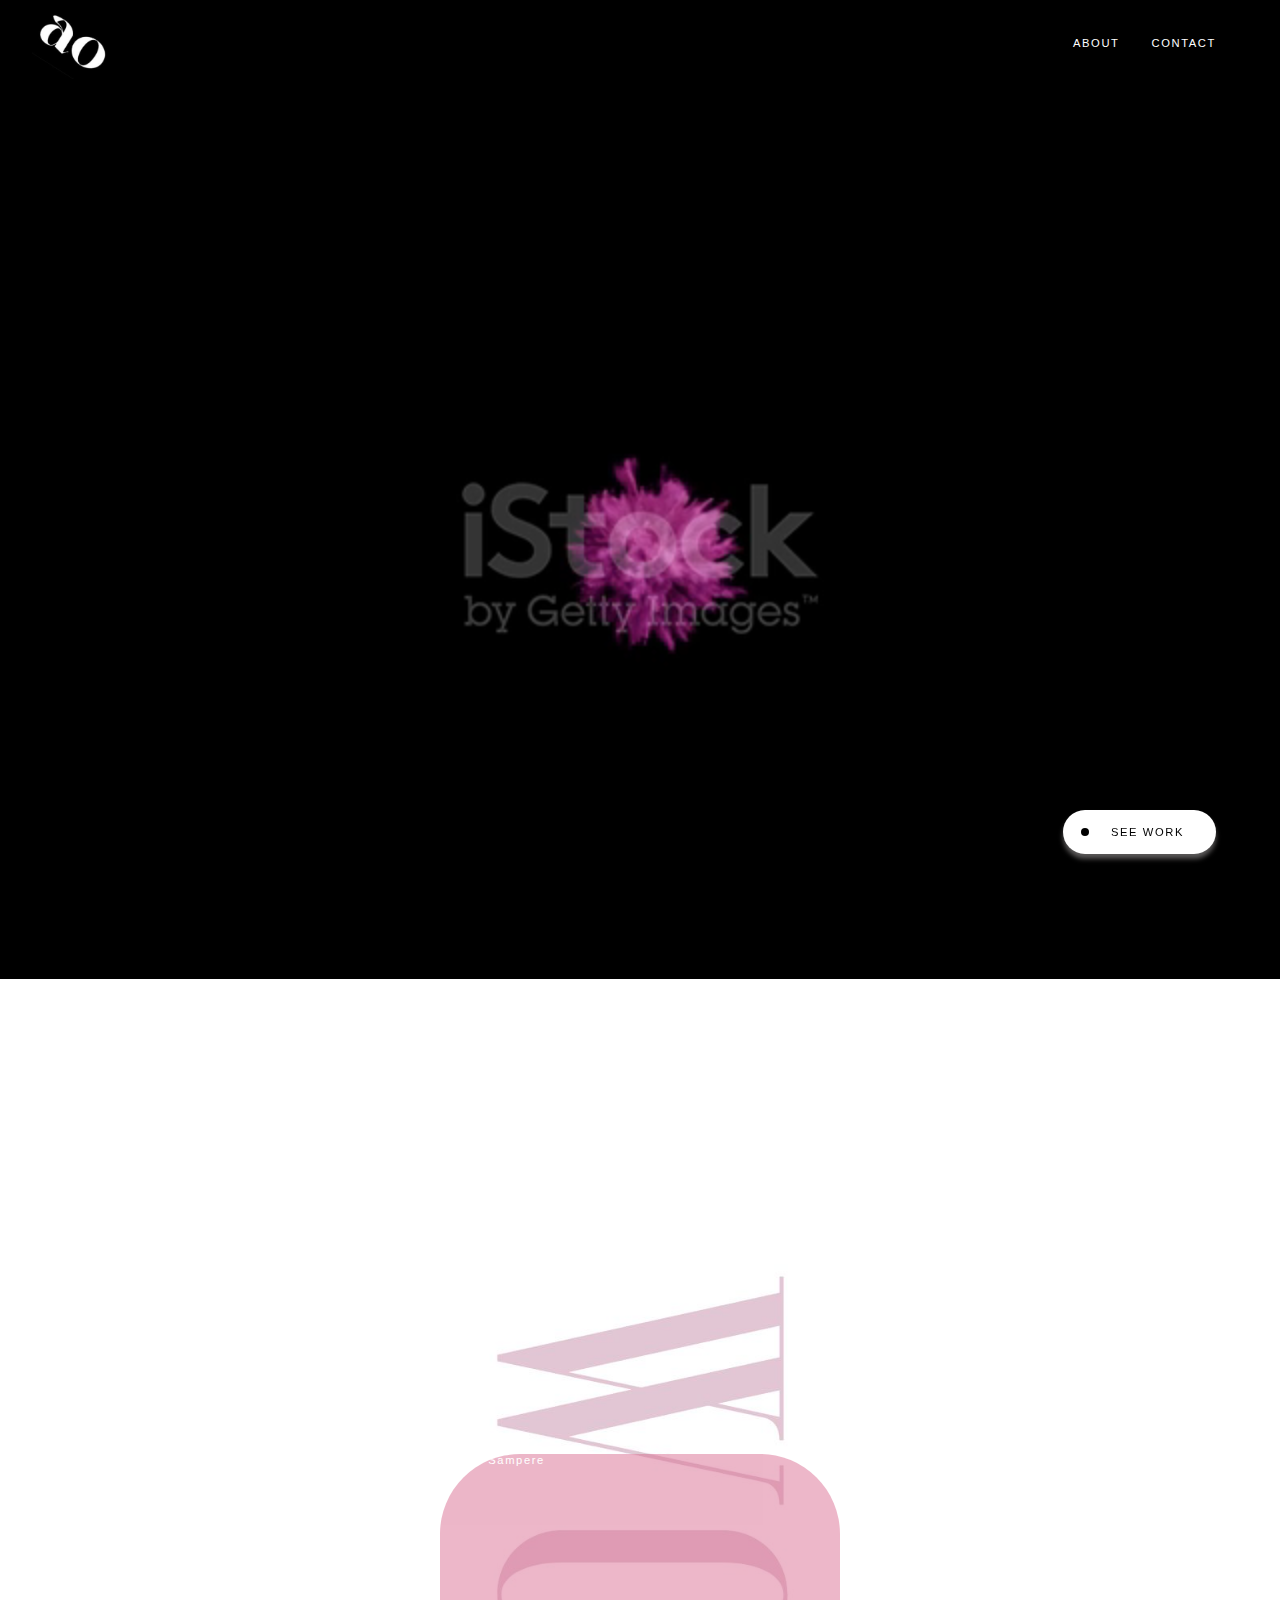
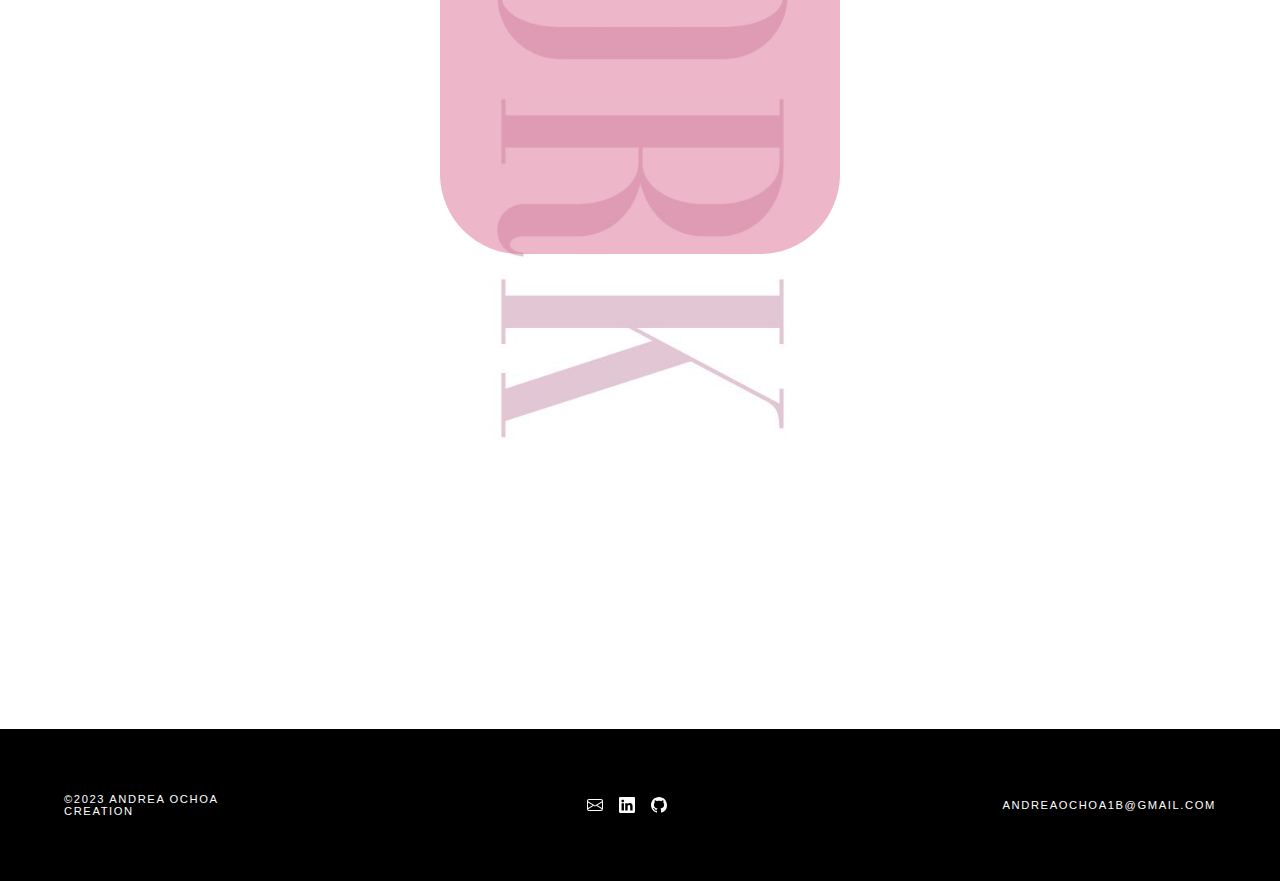
==== index.html @ 0daac9e3 "Initial commit" ====
<!DOCTYPE html>
<html lang="en">
<head>
    <meta charset="UTF-8">
    <meta name="viewport" content="width=device-width, initial-scale=1.0">
    <link href="https://fonts.cdnfonts.com/css/harmond-font-family" rel="stylesheet">
    <link href="https://fonts.cdnfonts.com/css/futura-std-4" rel="stylesheet">
    <link rel="stylesheet" href="css/index.css">
    <title>Andrea</title>
</head>
<body>
        <!-- Encabezado y menú de navegación -->
        <header class="header">
            <span class="header__span">
                <a class="header__a" href="index.html" title="Go to home">
                    <img class="header__img" src="assets/logo_ao.jpg" alt="Logo">
                </a>
            </span>
            <nav class="header__nav">
                <ul class="header__ul">
                    <li class="header__li">
                        <a class="header__a" href="about.html" title="Go to about">About</a>
                    </li>
                    <li class="header__li">
                        <a class="header__a" href="contact.html" title="Go to contact">Contact</a>
                    </li>
                </ul>
            </nav>
        </header>
        <!-- Contenido principal de la web -->
        <main class="main">
            <!-- Sección portada -->
            <div class="hero">            
                <section class="hero__section">
                    <video muted autoplay loop playsinline preload="none" src="assets/istockphoto-1453036693-640_adpp_is.mp4" class="hero__video"></video>
                    <h1 class="section__h1">
                        <span class="h1__span">A</span><span class="h1__span">n</span><span class="h1__span">d</span><span class="h1__span">r</span><span class="h1__span">e</span><span class="h1__span">a</span>
                    </h1>
                    <h2 class="section__h2">
                        <span class="h2__span">F</span><span class="h2__span">r</span><span class="h2__span">o</span><span class="h2__span">n</span><span class="h2__span">t</span><span class="h2__span">-</span><span class="h2__span">e</span><span class="h2__span">n</span><span class="h2__span">d</span>
                    </h2>
                    <h2 class="section__h2 develop">
                        <span class="h2__span">D</span><span class="h2__span">e</span><span class="h2__span">v</span><span class="h2__span">e</span><span class="h2__span">l</span><span class="h2__span">o</span><span class="h2__span">p</span><span class="h2__span">e</span><span class="h2__span">r</span>
                    </h2>
                </section>
                <!-- Botón portada para acceder a trabajos sin hacer scroll -->
                <a class="button__hero" href="#scroll" title="See work">
                    <span class="button__span">See Work</span>
                    <svg class="button__svg" xmlns="http://www.w3.org/2000/svg" width="16" height="16" fill="currentColor" viewBox="0 0 16 16">
                        <path fill-rule="evenodd" d="M1.646 6.646a.5.5 0 0 1 .708 0L8 12.293l5.646-5.647a.5.5 0 0 1 .708.708l-6 6a.5.5 0 0 1-.708 0l-6-6a.5.5 0 0 1 0-.708z"/>
                        <path fill-rule="evenodd" d="M1.646 2.646a.5.5 0 0 1 .708 0L8 8.293l5.646-5.647a.5.5 0 0 1 .708.708l-6 6a.5.5 0 0 1-.708 0l-6-6a.5.5 0 0 1 0-.708z"/>
                    </svg>
                </a>
            </div>
            <!-- Sección trabajos -->
            <div id="scroll" class="work">
                <!-- background image work -->
                <a href="" class="work__a" title="Go to Lola Sampere">
                    <img src="#" alt="Lola Sampere" class="work__img">
                </a>
            </div>
        </main>
        <!-- Pie de página -->
        <footer class="footer">
            <div class="footer__firma">
                <h3>©2023 Andrea Ochoa</h3>
                <span>creation</span>
            </div>
            <div class="footer__rrss">
                <ul class="footer__ul">
                    <li class="footer__li">
                        <a href="" class="footer__a">
                            <svg class="footer__svg" xmlns="http://www.w3.org/2000/svg" width="16" height="16" fill="currentColor"  viewBox="0 0 16 16">
                                <path d="M0 4a2 2 0 0 1 2-2h12a2 2 0 0 1 2 2v8a2 2 0 0 1-2 2H2a2 2 0 0 1-2-2zm2-1a1 1 0 0 0-1 1v.217l7 4.2 7-4.2V4a1 1 0 0 0-1-1zm13 2.383-4.708 2.825L15 11.105zm-.034 6.876-5.64-3.471L8 9.583l-1.326-.795-5.64 3.47A1 1 0 0 0 2 13h12a1 1 0 0 0 .966-.741M1 11.105l4.708-2.897L1 5.383z"/>
                            </svg>
                        </a>
                    </li>
                    <li class="footer__li">
                        <a href="" class="footer__a">
                            <svg class="footer__svg" xmlns="http://www.w3.org/2000/svg" width="16" height="16" fill="currentColor" viewBox="0 0 16 16">
                                <path d="M0 1.146C0 .513.526 0 1.175 0h13.65C15.474 0 16 .513 16 1.146v13.708c0 .633-.526 1.146-1.175 1.146H1.175C.526 16 0 15.487 0 14.854V1.146zm4.943 12.248V6.169H2.542v7.225h2.401m-1.2-8.212c.837 0 1.358-.554 1.358-1.248-.015-.709-.52-1.248-1.342-1.248-.822 0-1.359.54-1.359 1.248 0 .694.521 1.248 1.327 1.248h.016zm4.908 8.212V9.359c0-.216.016-.432.08-.586.173-.431.568-.878 1.232-.878.869 0 1.216.662 1.216 1.634v3.865h2.401V9.25c0-2.22-1.184-3.252-2.764-3.252-1.274 0-1.845.7-2.165 1.193v.025h-.016a5.54 5.54 0 0 1 .016-.025V6.169h-2.4c.03.678 0 7.225 0 7.225h2.4"/>
                            </svg>
                        </a>
                    </li>
                    <li class="footer__li">
                        <a href="" class="footer__a">
                            <svg class="footer__svg" xmlns="http://www.w3.org/2000/svg" width="16" height="16" fill="currentColor" viewBox="0 0 16 16">
                                <path d="M8 0C3.58 0 0 3.58 0 8c0 3.54 2.29 6.53 5.47 7.59.4.07.55-.17.55-.38 0-.19-.01-.82-.01-1.49-2.01.37-2.53-.49-2.69-.94-.09-.23-.48-.94-.82-1.13-.28-.15-.68-.52-.01-.53.63-.01 1.08.58 1.23.82.72 1.21 1.87.87 2.33.66.07-.52.28-.87.51-1.07-1.78-.2-3.64-.89-3.64-3.95 0-.87.31-1.59.82-2.15-.08-.2-.36-1.02.08-2.12 0 0 .67-.21 2.2.82.64-.18 1.32-.27 2-.27.68 0 1.36.09 2 .27 1.53-1.04 2.2-.82 2.2-.82.44 1.1.16 1.92.08 2.12.51.56.82 1.27.82 2.15 0 3.07-1.87 3.75-3.65 3.95.29.25.54.73.54 1.48 0 1.07-.01 1.93-.01 2.2 0 .21.15.46.55.38A8.012 8.012 0 0 0 16 8c0-4.42-3.58-8-8-8"/>
                            </svg>
                        </a>
                </ul>
            </div>
            <div class="footer__contacto">
                <span>andreaochoa1b@gmail.com</span>
            </div>
    
        </footer>
</body>
</html>
---- css/index.css ----
/* DESCRIPCIÓN: Este archivo contiene el CSS de todas las páginas organizado por segmentos.
Cada segmento está estrucutrado de la siguiente manera /*---- SEGMENTO ----*/

/* Segmentos que incluye:
* Reset
* Header
* Work
* Contact
* Footer
*/


/* Normalizar / Reset */

*{
    margin:0;
    padding: 0;
    border:0;
    box-sizing: border-box;
}

/* Quitamos los puntos de los <li> */
li{
    list-style: none;
}

/* Configuramos anclas suaves */
html{
    scroll-behavior: smooth;
}

/* Desactivamos estilos por defecto de las principales etiquetas de texto */
h1 , h2 , h3 , h4 , h5 , h6 , p , strong , a , span, i , b , u , em{
    font-weight: inherit;
    font-size: inherit;
    font-style: normal;
    text-decoration: none;
}

/* Evitamos problemas con las imagenes */
img , svg , picture , video , iframe , figure{
    display: block;
    width: 100%;
    max-width: 100%;
}

/* Nivelamos problemas de tipografías, svg y colocación de formularios */
form , input , button , textarea , select, option , label{
    font-size: inherit;
    font-family: inherit;
    background-color: transparent;
}

/* Reseteamos los enlaces para funcionar como cajas... */
a{
    display: block;
    color:inherit;
    text-decoration: none;
    font-size: inherit;
}

/* Configuramos toda la tipoagrafía de la web */
body{
    font-family: 'Futura Std', sans-serif;
    font-size: .7rem;
    letter-spacing: .1rem;
    color: white;
    background-color: black;
}
body::-webkit-scrollbar{
    width: .75rem;
}
body::-webkit-scrollbar-track{
    background-color: rgb(231, 133, 196);
}
body::-webkit-scrollbar-thumb{
    background-color: rgb(205, 48, 150);
    border-radius: 6px;
}
.header{
    width: 100%;
    background-color: black;
    display: flex;
    flex-flow: row nowrap;
    justify-content: space-between;
    align-items: center;

    padding: 0rem 4rem 0 0;
    padding-left: 2rem;
    padding-top: .5rem;
}

.header__img{
    width: 5rem;
}
.header__ul{
    display: flex;
    flex-flow: row nowrap;
    justify-content: center;
    align-items: center;
    gap: 2rem;
    text-transform: uppercase;
}
.hero{
    width: 100%;
    height: 100vh;
}
.hero__video{
    height: 100vh;
    position: absolute;
    top:12%;
    left: 0;
}
.hero__section{
    font-family: 'Harmond', sans-serif;
    
}
.section__h1{
    font-size: 7rem;
    display: flex;
    flex-flow: row nowrap;
    justify-content: center;
    align-items: center;

    padding-top: 11rem;
    overflow: hidden;    
}
.h1__span{
    display: inline-block;
    transform-origin: bottom right;
    animation: letter 1.5s ease 1 both;
}

.h1__span:nth-child(1){animation-delay: .1s;}
.h1__span:nth-child(2){animation-delay: .5s;}
.h1__span:nth-child(3){animation-delay: .9s;}
.h1__span:nth-child(4){animation-delay: 1.3s;}
.h1__span:nth-child(5){animation-delay: 1.7s;}
.h1__span:nth-child(6){animation-delay: 2.1s;}

.section__h2{
    display: flex;
    flex-flow: row nowrap;
    justify-content: center;
    align-items: center;
    margin-right: 2rem;

    font-size: 2.5rem;
    overflow: hidden;
}
.develop{
    margin-left: 20rem;
}
.h2__span{
    transform-origin: bottom right;
    animation: letter 1.5s ease 1 both;
}
.h2__span:nth-child(1){animation-delay: .1s;}
.h2__span:nth-child(2){animation-delay: .5s;}
.h2__span:nth-child(3){animation-delay: .9s;}
.h2__span:nth-child(4){animation-delay: 1.3s;}
.h2__span:nth-child(5){animation-delay: 1.7s;}
.h2__span:nth-child(6){animation-delay: 2.1s;}
.h2__span:nth-child(7){animation-delay: 2.6s;}
.h2__span:nth-child(8){animation-delay: 3.1s;}

@keyframes letter {
    from{ transform: translateY(100%) rotateY(5deg);}
    to{ transform: translateY(0%) rotateY(0%);}
    
}
.button__hero{
    background-color: white;
    padding: 1rem 2rem 1rem 3rem;
    border-radius: 2rem ;
    color: black;

    display: flex;
    flex-flow: row nowrap;
    justify-content: center;
    align-items: center;
    gap: 1rem;

    box-shadow: 0 .3rem .3rem rgba(232, 226, 226, 0.392);

    position: absolute;
    top: 90%;
    right: 5%;
    overflow: hidden;
}
.button__hero::before{
    content: '';
    display: block;

    width: .5rem;
    height: .5rem;
    background-color: black;

    border-radius: 50%;

    position: absolute;
    top: calc( 50% - .25rem);
    left: 12%;

    transition: all 1.5s ease;
}
.button__span{
    text-transform: uppercase;
    position: relative;
    z-index: 1;
    transition: all 1s ease;
}
.button__svg{
    width: 1rem;
    height: 1rem;
    color: white;

    position: absolute;
    top: calc( 50% - .5rem);
    right: 10%;

    opacity: 0;
    transition: all .5s ease;
}

.button__hero:hover .button__span{
    color: white;
    transform: translateX(-20%);
}
.button__hero:hover::before{
    background-color: rgb(216, 112, 178);
    transform: scale(50);
}
.button__hero:hover .button__svg{
    opacity: 1;
    transform: translateX(10%);
}
.work{
    width: 100%;
    min-height: 150vh;
    background-color: pink;
    background-image: url(../assets/background_white.jpg);
    background-repeat: no-repeat;
    background-position: center;
    background-size: cover;
    object-fit: cover;

    display: flex;
    flex-flow: row nowrap;
    justify-content: center;
    align-items: center;

}
.work__img{
    width: 400px;
    min-height: 400px;
    background-color: palevioletred;
    border-radius: 20%;

    opacity: 0.5;
    transition: all 2s ease;
}
.work__img:hover{
    opacity: 1;
}

.footer{
    width: 100%;
    background-color: black;
    padding: 4rem;
    color: white;
    text-transform: uppercase;

    display: flex;
    flex-flow: row nowrap;
    justify-content: space-between;
    align-items: center;
}

.footer__ul{
    display: flex;
    flex-flow: row nowrap;
    justify-content: center;
    align-items: center;
    padding-left: 2rem;
    gap: 1rem;
}
.footer__svg{
    width: 1rem;
    height: 1rem;

}
@media (max-width:960px){
    .section__h1{
        font-size: 6rem;
    }
    .body{
        font-size: .3rem;
    }
}
@media (max-width:768px){

    .section__h1{
        font-size: 4.5rem;
    }
    .section__h2{
        font-size: 2rem;
    }
    .develop{
        margin-left: 10rem;
    }
    .button__hero{
        padding: .5rem 1rem .5rem 1.5rem;
    }

}
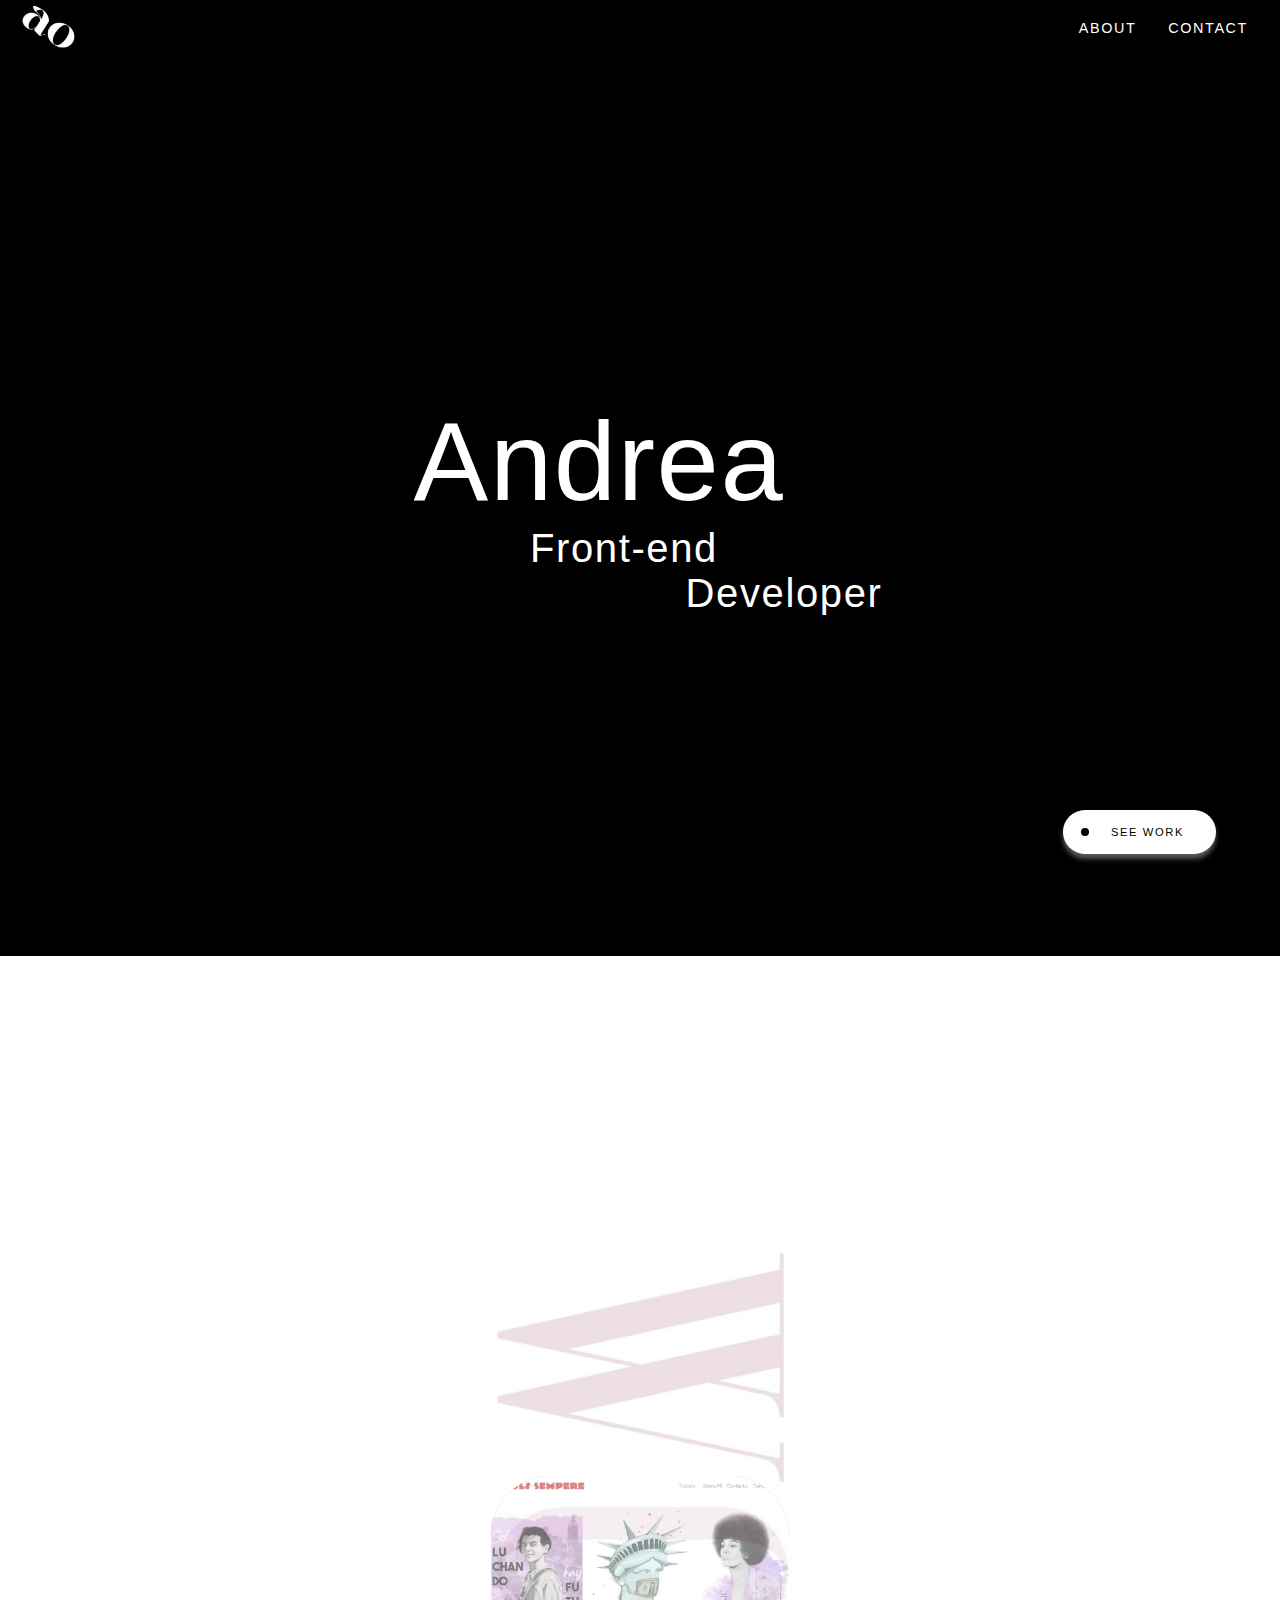
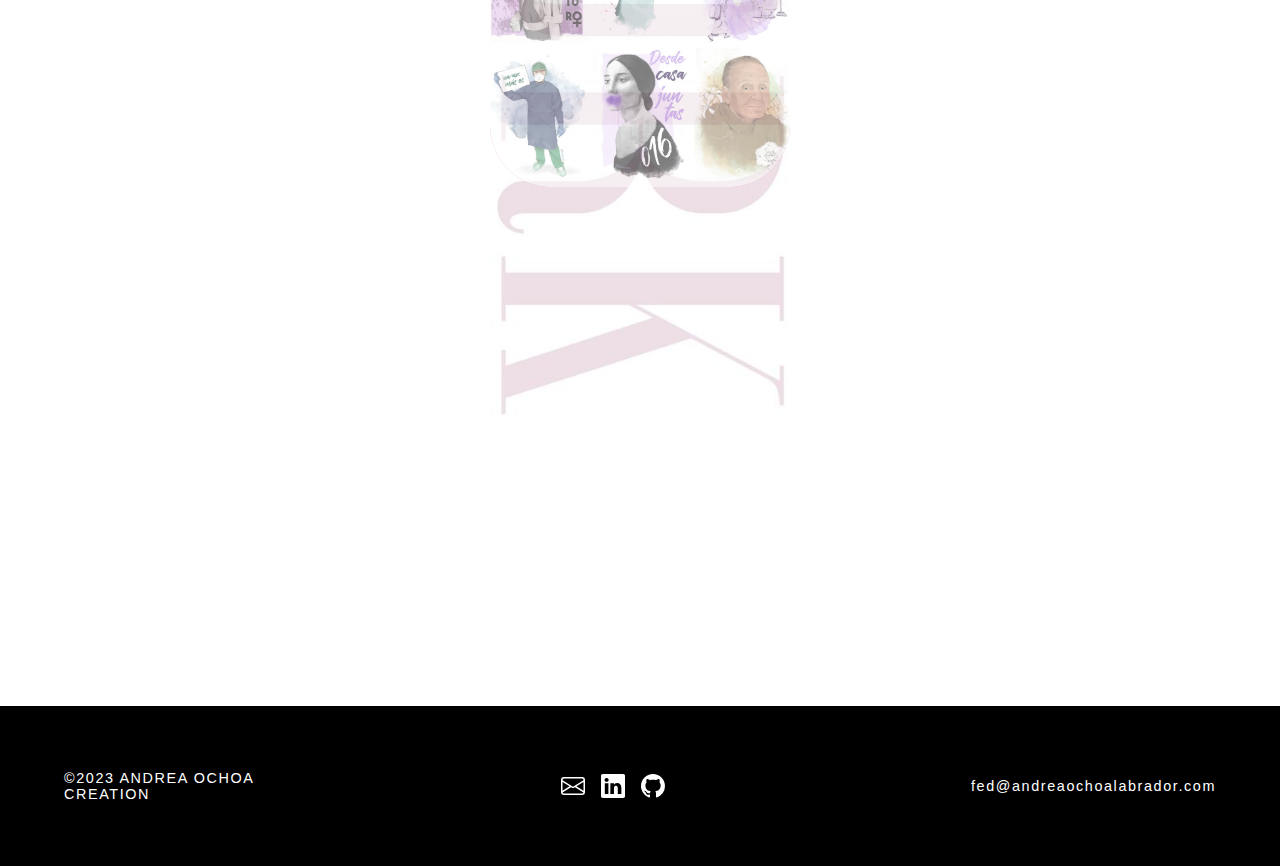
==== commit 6b648d4c: "Portfolio" ====
--- a/index.html
+++ b/index.html
@@ -6,94 +6,103 @@
     <link href="https://fonts.cdnfonts.com/css/harmond-font-family" rel="stylesheet">
     <link href="https://fonts.cdnfonts.com/css/futura-std-4" rel="stylesheet">
     <link rel="stylesheet" href="css/index.css">
+    <link rel="icon" type="image/x-icon" href="assets/favicon.png">
     <title>Andrea</title>
 </head>
 <body>
-        <!-- Encabezado y menú de navegación -->
-        <header class="header">
-            <span class="header__span">
-                <a class="header__a" href="index.html" title="Go to home">
-                    <img class="header__img" src="assets/logo_ao.jpg" alt="Logo">
-                </a>
-            </span>
-            <nav class="header__nav">
-                <ul class="header__ul">
-                    <li class="header__li">
-                        <a class="header__a" href="about.html" title="Go to about">About</a>
-                    </li>
-                    <li class="header__li">
-                        <a class="header__a" href="contact.html" title="Go to contact">Contact</a>
-                    </li>
-                </ul>
-            </nav>
-        </header>
-        <!-- Contenido principal de la web -->
-        <main class="main">
-            <!-- Sección portada -->
-            <div class="hero">            
-                <section class="hero__section">
-                    <video muted autoplay loop playsinline preload="none" src="assets/istockphoto-1453036693-640_adpp_is.mp4" class="hero__video"></video>
-                    <h1 class="section__h1">
-                        <span class="h1__span">A</span><span class="h1__span">n</span><span class="h1__span">d</span><span class="h1__span">r</span><span class="h1__span">e</span><span class="h1__span">a</span>
-                    </h1>
-                    <h2 class="section__h2">
-                        <span class="h2__span">F</span><span class="h2__span">r</span><span class="h2__span">o</span><span class="h2__span">n</span><span class="h2__span">t</span><span class="h2__span">-</span><span class="h2__span">e</span><span class="h2__span">n</span><span class="h2__span">d</span>
-                    </h2>
-                    <h2 class="section__h2 develop">
-                        <span class="h2__span">D</span><span class="h2__span">e</span><span class="h2__span">v</span><span class="h2__span">e</span><span class="h2__span">l</span><span class="h2__span">o</span><span class="h2__span">p</span><span class="h2__span">e</span><span class="h2__span">r</span>
-                    </h2>
-                </section>
-                <!-- Botón portada para acceder a trabajos sin hacer scroll -->
-                <a class="button__hero" href="#scroll" title="See work">
-                    <span class="button__span">See Work</span>
-                    <svg class="button__svg" xmlns="http://www.w3.org/2000/svg" width="16" height="16" fill="currentColor" viewBox="0 0 16 16">
-                        <path fill-rule="evenodd" d="M1.646 6.646a.5.5 0 0 1 .708 0L8 12.293l5.646-5.647a.5.5 0 0 1 .708.708l-6 6a.5.5 0 0 1-.708 0l-6-6a.5.5 0 0 1 0-.708z"/>
-                        <path fill-rule="evenodd" d="M1.646 2.646a.5.5 0 0 1 .708 0L8 8.293l5.646-5.647a.5.5 0 0 1 .708.708l-6 6a.5.5 0 0 1-.708 0l-6-6a.5.5 0 0 1 0-.708z"/>
-                    </svg>
-                </a>
-            </div>
-            <!-- Sección trabajos -->
-            <div id="scroll" class="work">
-                <!-- background image work -->
-                <a href="" class="work__a" title="Go to Lola Sampere">
-                    <img src="#" alt="Lola Sampere" class="work__img">
-                </a>
-            </div>
-        </main>
-        <!-- Pie de página -->
-        <footer class="footer">
-            <div class="footer__firma">
-                <h3>©2023 Andrea Ochoa</h3>
-                <span>creation</span>
-            </div>
-            <div class="footer__rrss">
-                <ul class="footer__ul">
-                    <li class="footer__li">
-                        <a href="" class="footer__a">
-                            <svg class="footer__svg" xmlns="http://www.w3.org/2000/svg" width="16" height="16" fill="currentColor"  viewBox="0 0 16 16">
-                                <path d="M0 4a2 2 0 0 1 2-2h12a2 2 0 0 1 2 2v8a2 2 0 0 1-2 2H2a2 2 0 0 1-2-2zm2-1a1 1 0 0 0-1 1v.217l7 4.2 7-4.2V4a1 1 0 0 0-1-1zm13 2.383-4.708 2.825L15 11.105zm-.034 6.876-5.64-3.471L8 9.583l-1.326-.795-5.64 3.47A1 1 0 0 0 2 13h12a1 1 0 0 0 .966-.741M1 11.105l4.708-2.897L1 5.383z"/>
-                            </svg>
-                        </a>
-                    </li>
-                    <li class="footer__li">
-                        <a href="" class="footer__a">
-                            <svg class="footer__svg" xmlns="http://www.w3.org/2000/svg" width="16" height="16" fill="currentColor" viewBox="0 0 16 16">
-                                <path d="M0 1.146C0 .513.526 0 1.175 0h13.65C15.474 0 16 .513 16 1.146v13.708c0 .633-.526 1.146-1.175 1.146H1.175C.526 16 0 15.487 0 14.854V1.146zm4.943 12.248V6.169H2.542v7.225h2.401m-1.2-8.212c.837 0 1.358-.554 1.358-1.248-.015-.709-.52-1.248-1.342-1.248-.822 0-1.359.54-1.359 1.248 0 .694.521 1.248 1.327 1.248h.016zm4.908 8.212V9.359c0-.216.016-.432.08-.586.173-.431.568-.878 1.232-.878.869 0 1.216.662 1.216 1.634v3.865h2.401V9.25c0-2.22-1.184-3.252-2.764-3.252-1.274 0-1.845.7-2.165 1.193v.025h-.016a5.54 5.54 0 0 1 .016-.025V6.169h-2.4c.03.678 0 7.225 0 7.225h2.4"/>
-                            </svg>
-                        </a>
-                    </li>
-                    <li class="footer__li">
-                        <a href="" class="footer__a">
-                            <svg class="footer__svg" xmlns="http://www.w3.org/2000/svg" width="16" height="16" fill="currentColor" viewBox="0 0 16 16">
-                                <path d="M8 0C3.58 0 0 3.58 0 8c0 3.54 2.29 6.53 5.47 7.59.4.07.55-.17.55-.38 0-.19-.01-.82-.01-1.49-2.01.37-2.53-.49-2.69-.94-.09-.23-.48-.94-.82-1.13-.28-.15-.68-.52-.01-.53.63-.01 1.08.58 1.23.82.72 1.21 1.87.87 2.33.66.07-.52.28-.87.51-1.07-1.78-.2-3.64-.89-3.64-3.95 0-.87.31-1.59.82-2.15-.08-.2-.36-1.02.08-2.12 0 0 .67-.21 2.2.82.64-.18 1.32-.27 2-.27.68 0 1.36.09 2 .27 1.53-1.04 2.2-.82 2.2-.82.44 1.1.16 1.92.08 2.12.51.56.82 1.27.82 2.15 0 3.07-1.87 3.75-3.65 3.95.29.25.54.73.54 1.48 0 1.07-.01 1.93-.01 2.2 0 .21.15.46.55.38A8.012 8.012 0 0 0 16 8c0-4.42-3.58-8-8-8"/>
-                            </svg>
-                        </a>
-                </ul>
-            </div>
-            <div class="footer__contacto">
-                <span>andreaochoa1b@gmail.com</span>
-            </div>
-    
-        </footer>
+        <!-- Este archivo HTML incluye la parte principial del sitio WEB
+    Estructura general:
+    * Encabezado y menú de navegación
+    * Contenido principal
+        - Sección trabajo
+    * Pie de página
+-->
+    <!-- Encabezado y menú de navegación -->
+    <header class="header">
+        <span class="header__span">
+            <a class="header__a" href="index.html" title="Go to home">
+                <img class="header__img" src="assets/logo_ao.jpg" alt="Logo">
+            </a>
+        </span>
+        <nav class="header__nav">
+            <ul class="header__ul">
+                <li class="header__li">
+                    <a class="header__a" href="about.html" title="Go to about">About</a>
+                </li>
+                <li class="header__li">
+                    <a class="header__a" href="contact.html" title="Go to contact">Contact</a>
+                </li>
+            </ul>
+        </nav>
+    </header>
+    <!-- Contenido principal de la web -->
+    <main class="main">
+        <!-- Sección portada -->
+        <div class="hero">            
+            <section class="hero__section">
+                <video muted autoplay loop playsinline preload="none" src="assets/video_portada.mp4" class="hero__video"></video>
+                <h1 class="section__h1">
+                    <span class="h1__span">A</span><span class="h1__span">n</span><span class="h1__span">d</span><span class="h1__span">r</span><span class="h1__span">e</span><span class="h1__span">a</span>
+                </h1>
+                <h2 class="section__h2">
+                    <span class="h2__span">F</span><span class="h2__span">r</span><span class="h2__span">o</span><span class="h2__span">n</span><span class="h2__span">t</span><span class="h2__span">-</span><span class="h2__span">e</span><span class="h2__span">n</span><span class="h2__span">d</span>
+                </h2>
+                <h2 class="section__h2 develop">
+                    <span class="h2__span">D</span><span class="h2__span">e</span><span class="h2__span">v</span><span class="h2__span">e</span><span class="h2__span">l</span><span class="h2__span">o</span><span class="h2__span">p</span><span class="h2__span">e</span><span class="h2__span">r</span>
+                </h2>
+            </section>
+            <!-- Botón (ancla) portada para desplazarse a sección trabajo sin hacer scroll -->
+            <a class="button__hero" href="#scroll" title="See work">
+                <span class="button__span">See Work</span>
+                <svg class="button__svg" xmlns="http://www.w3.org/2000/svg" width="16" height="16" fill="currentColor" viewBox="0 0 16 16">
+                    <path fill-rule="evenodd" d="M1.646 6.646a.5.5 0 0 1 .708 0L8 12.293l5.646-5.647a.5.5 0 0 1 .708.708l-6 6a.5.5 0 0 1-.708 0l-6-6a.5.5 0 0 1 0-.708z"/>
+                    <path fill-rule="evenodd" d="M1.646 2.646a.5.5 0 0 1 .708 0L8 8.293l5.646-5.647a.5.5 0 0 1 .708.708l-6 6a.5.5 0 0 1-.708 0l-6-6a.5.5 0 0 1 0-.708z"/>
+                </svg>
+            </a>
+        </div>
+        <!-- Sección trabajo 
+                Decripción: en esta sección tenemos los proyectos elaborados hasta el momento-->
+        <div  class="work">
+            <!-- background image work -->
+            <a id="scroll" href="lola_sampere/index.html" class="work__a" title="Go to Lols Sempere">
+                <img src="assets/lols_sempere.jpg" alt="Lola Sampere" class="work__img" loading="lazy">
+            </a>
+        </div>
+    </main>
+    <!-- Pie de página -->
+    <footer class="footer">
+        <div class="footer__firma">
+            <h3 class="footer__h3">©2023 Andrea Ochoa</h3>
+            <span class="footer__span">Creation</span>
+        </div>
+        <div class="footer__rrss">
+            <ul class="footer__ul">
+                <li class="footer__li">
+                    <a class="footer__a" href="mailto:fed@andreaochoalabrador.com" title="Go to email">
+                        <svg class="footer__svg" xmlns="http://www.w3.org/2000/svg" width="16" height="16" fill="currentColor"  viewBox="0 0 16 16">
+                            <path d="M0 4a2 2 0 0 1 2-2h12a2 2 0 0 1 2 2v8a2 2 0 0 1-2 2H2a2 2 0 0 1-2-2zm2-1a1 1 0 0 0-1 1v.217l7 4.2 7-4.2V4a1 1 0 0 0-1-1zm13 2.383-4.708 2.825L15 11.105zm-.034 6.876-5.64-3.471L8 9.583l-1.326-.795-5.64 3.47A1 1 0 0 0 2 13h12a1 1 0 0 0 .966-.741M1 11.105l4.708-2.897L1 5.383z"/>
+                        </svg>
+                    </a>
+                </li>
+                <li class="footer__li">
+                    <a class="footer__a" href="https://www.linkedin.com/in/andrea-o-61608024a/"  title="Linkedin" target="_blank" rel="noopener noreferrer">
+                        <svg class="footer__svg" xmlns="http://www.w3.org/2000/svg" width="16" height="16" fill="currentColor" viewBox="0 0 16 16">
+                            <path d="M0 1.146C0 .513.526 0 1.175 0h13.65C15.474 0 16 .513 16 1.146v13.708c0 .633-.526 1.146-1.175 1.146H1.175C.526 16 0 15.487 0 14.854V1.146zm4.943 12.248V6.169H2.542v7.225h2.401m-1.2-8.212c.837 0 1.358-.554 1.358-1.248-.015-.709-.52-1.248-1.342-1.248-.822 0-1.359.54-1.359 1.248 0 .694.521 1.248 1.327 1.248h.016zm4.908 8.212V9.359c0-.216.016-.432.08-.586.173-.431.568-.878 1.232-.878.869 0 1.216.662 1.216 1.634v3.865h2.401V9.25c0-2.22-1.184-3.252-2.764-3.252-1.274 0-1.845.7-2.165 1.193v.025h-.016a5.54 5.54 0 0 1 .016-.025V6.169h-2.4c.03.678 0 7.225 0 7.225h2.4"/>
+                        </svg>
+                    </a>
+                </li>
+                <li class="footer__li">
+                    <a class="footer__a" href="https://github.com/anocla"  title="Github" target="_blank" rel="noopener noreferrer">
+                        <svg class="footer__svg" xmlns="http://www.w3.org/2000/svg" width="16" height="16" fill="currentColor" viewBox="0 0 16 16">
+                            <path d="M8 0C3.58 0 0 3.58 0 8c0 3.54 2.29 6.53 5.47 7.59.4.07.55-.17.55-.38 0-.19-.01-.82-.01-1.49-2.01.37-2.53-.49-2.69-.94-.09-.23-.48-.94-.82-1.13-.28-.15-.68-.52-.01-.53.63-.01 1.08.58 1.23.82.72 1.21 1.87.87 2.33.66.07-.52.28-.87.51-1.07-1.78-.2-3.64-.89-3.64-3.95 0-.87.31-1.59.82-2.15-.08-.2-.36-1.02.08-2.12 0 0 .67-.21 2.2.82.64-.18 1.32-.27 2-.27.68 0 1.36.09 2 .27 1.53-1.04 2.2-.82 2.2-.82.44 1.1.16 1.92.08 2.12.51.56.82 1.27.82 2.15 0 3.07-1.87 3.75-3.65 3.95.29.25.54.73.54 1.48 0 1.07-.01 1.93-.01 2.2 0 .21.15.46.55.38A8.012 8.012 0 0 0 16 8c0-4.42-3.58-8-8-8"/>
+                        </svg>
+                    </a>
+            </ul>
+        </div>
+        <div class="footer__contacto">
+            <span>fed@andreaochoalabrador.com</span>
+        </div>
+
+    </footer>
 </body>
 </html>--- a/css/index.css
+++ b/css/index.css
@@ -1,16 +1,16 @@
-/* DESCRIPCIÓN: Este archivo contiene el CSS de todas las páginas organizado por segmentos.
+/* DESCRIPCIÓN: Este archivo contiene el CSS de toda la página principal organizado por segmentos.
 Cada segmento está estrucutrado de la siguiente manera /*---- SEGMENTO ----*/
 
 /* Segmentos que incluye:
 * Reset
 * Header
 * Work
-* Contact
 * Footer
+* Responsive / Breackpoints
+* @keyframes
 */
 
-
-/* Normalizar / Reset */
+/* NORMALIZAR / RESET */
 
 *{
     margin:0;
@@ -27,6 +27,7 @@
 /* Configuramos anclas suaves */
 html{
     scroll-behavior: smooth;
+    font-size: 100%;
 }
 
 /* Desactivamos estilos por defecto de las principales etiquetas de texto */
@@ -46,6 +47,7 @@
 
 /* Nivelamos problemas de tipografías, svg y colocación de formularios */
 form , input , button , textarea , select, option , label{
+    display: block;
     font-size: inherit;
     font-family: inherit;
     background-color: transparent;
@@ -62,11 +64,13 @@
 /* Configuramos toda la tipoagrafía de la web */
 body{
     font-family: 'Futura Std', sans-serif;
-    font-size: .7rem;
+    font-size: .9rem;
     letter-spacing: .1rem;
     color: white;
     background-color: black;
-}
+    overflow-x: hidden;
+}
+/* Configuramos estilo scrollbar */
 body::-webkit-scrollbar{
     width: .75rem;
 }
@@ -77,6 +81,8 @@
     background-color: rgb(205, 48, 150);
     border-radius: 6px;
 }
+
+/*---- HEADER ----*/
 .header{
     width: 100%;
     background-color: black;
@@ -85,52 +91,76 @@
     justify-content: space-between;
     align-items: center;
 
-    padding: 0rem 4rem 0 0;
-    padding-left: 2rem;
-    padding-top: .5rem;
-}
-
+    padding: 0rem 2rem 0 0;
+    padding-left: 1rem;
+    
+}
 .header__img{
-    width: 5rem;
-}
+    width: 4rem;
+    animation: line 2s ease 1
+}
+
 .header__ul{
     display: flex;
     flex-flow: row nowrap;
     justify-content: center;
     align-items: center;
     gap: 2rem;
+    color: white;
     text-transform: uppercase;
-}
+    
+    animation: line 2s ease 1;
+}
+.header__li::after{
+    content: '';
+    display: block;
+    width: 100%;
+    height: .05rem;
+    background-color: white;
+
+    transform: scaleX(0);
+    transform-origin: bottom right;
+    transition: transform .5s ease-out;
+}
+.header__li:hover::after{
+    transform: scaleX(1);
+    transform-origin: bottom left;
+}
+/* SECCIÓN PORTADA */
 .hero{
     width: 100%;
-    height: 100vh;
+    min-height: 100vh;
+
+    display: flex;
+    flex-flow: row nowrap;
+    justify-content: center;
+    align-items: center;
 }
 .hero__video{
-    height: 100vh;
+    width: 90%;
+    min-height: 100%;
+
+    object-fit: cover;
     position: absolute;
-    top:12%;
+    top: 5%;
     left: 0;
+    z-index: -1;
 }
 .hero__section{
     font-family: 'Harmond', sans-serif;
-    
 }
 .section__h1{
     font-size: 7rem;
-    display: flex;
-    flex-flow: row nowrap;
-    justify-content: center;
-    align-items: center;
-
-    padding-top: 11rem;
-    overflow: hidden;    
+    overflow: hidden; 
+    padding: 0 0 0 3rem; 
 }
 .h1__span{
     display: inline-block;
     transform-origin: bottom right;
     animation: letter 1.5s ease 1 both;
 }
-
+/* Utilizamos pseudo-clase como nth-child combinados con animation 'letter' y @keyframe 
+    de manera que cada letra de h1__span aparezca en un momento determinado en la posición indicada*/
 .h1__span:nth-child(1){animation-delay: .1s;}
 .h1__span:nth-child(2){animation-delay: .5s;}
 .h1__span:nth-child(3){animation-delay: .9s;}
@@ -155,6 +185,10 @@
     transform-origin: bottom right;
     animation: letter 1.5s ease 1 both;
 }
+
+/* Utilizamos pseudo-clase como nth-child combinados con animation 'letter' y @keyframe 
+    de manera que, como en el caso anterior, cada letra de .h2__span aparezca en un momento determinado en la posición indicada*/
+
 .h2__span:nth-child(1){animation-delay: .1s;}
 .h2__span:nth-child(2){animation-delay: .5s;}
 .h2__span:nth-child(3){animation-delay: .9s;}
@@ -164,16 +198,12 @@
 .h2__span:nth-child(7){animation-delay: 2.6s;}
 .h2__span:nth-child(8){animation-delay: 3.1s;}
 
-@keyframes letter {
-    from{ transform: translateY(100%) rotateY(5deg);}
-    to{ transform: translateY(0%) rotateY(0%);}
-    
-}
 .button__hero{
     background-color: white;
     padding: 1rem 2rem 1rem 3rem;
     border-radius: 2rem ;
     color: black;
+    font-size: 0.7rem;
 
     display: flex;
     flex-flow: row nowrap;
@@ -188,6 +218,9 @@
     right: 5%;
     overflow: hidden;
 }
+/* Utilizamos el seudoelemento ::before para añadir contenido en este caso un punto
+delante de .button__hero  */
+
 .button__hero::before{
     content: '';
     display: block;
@@ -204,6 +237,7 @@
 
     transition: all 1.5s ease;
 }
+
 .button__span{
     text-transform: uppercase;
     position: relative;
@@ -222,6 +256,8 @@
     opacity: 0;
     transition: all .5s ease;
 }
+/* Utilizamos el seudoelemento :hover para que cuando el mouse se coloca encima de .button__hero,
+ .button__span realice la animacion según los valores indicados  */
 
 .button__hero:hover .button__span{
     color: white;
@@ -235,11 +271,12 @@
     opacity: 1;
     transform: translateX(10%);
 }
+/* Imagen de fondo seccion WORK */
 .work{
     width: 100%;
     min-height: 150vh;
     background-color: pink;
-    background-image: url(../assets/background_white.jpg);
+    background-image: url(../assets/work_background.jpg);
     background-repeat: no-repeat;
     background-position: center;
     background-size: cover;
@@ -252,13 +289,14 @@
 
 }
 .work__img{
-    width: 400px;
-    min-height: 400px;
+    width: 300px;
+    min-height: 300px;
     background-color: palevioletred;
     border-radius: 20%;
 
     opacity: 0.5;
     transition: all 2s ease;
+    object-fit: cover;
 }
 .work__img:hover{
     opacity: 1;
@@ -269,37 +307,46 @@
     background-color: black;
     padding: 4rem;
     color: white;
+
+    display: flex;
+    flex-flow: row nowrap;
+    justify-content: space-between;
+    align-items: center;
+}
+.footer__firma{
     text-transform: uppercase;
-
-    display: flex;
-    flex-flow: row nowrap;
-    justify-content: space-between;
-    align-items: center;
-}
-
+}
 .footer__ul{
     display: flex;
     flex-flow: row nowrap;
     justify-content: center;
     align-items: center;
-    padding-left: 2rem;
     gap: 1rem;
 }
 .footer__svg{
-    width: 1rem;
-    height: 1rem;
-
-}
+    width: 1.5rem;
+    height: 1.5rem;
+}
+
+/* RESPONSIVE - BREAKPOINTS */
+
 @media (max-width:960px){
     .section__h1{
         font-size: 6rem;
     }
-    .body{
-        font-size: .3rem;
-    }
 }
 @media (max-width:768px){
-
+    .hero__section{
+        display: flex;
+        flex-flow: column;
+        justify-content: center;
+        align-items: center;
+    }
+    .hero__video{
+        width: 100%;
+        left: 0;
+        top: 7%;
+    }
     .section__h1{
         font-size: 4.5rem;
     }
@@ -309,10 +356,75 @@
     .develop{
         margin-left: 10rem;
     }
-    .button__hero{
-        padding: .5rem 1rem .5rem 1.5rem;
-    }
-
-}
-
-
+
+    .footer{
+        display: flex;
+        flex-flow: column;
+        justify-content: center;
+        align-items: center;
+    }
+    .footer__ul{
+        padding-left: 0;
+        padding-top: 2rem;
+        gap: .5rem;
+    }
+    .footer__span{
+        margin-left: 3rem;
+    }
+    .footer__contacto{
+        display: none;
+    }
+
+}
+
+@media (max-width:480px){
+    .header__a{
+        padding: .8rem 0 0 0;
+    }
+    .header__img{
+        width: 3rem;
+    }
+    .hero{
+        min-height: 90vh;
+    }
+    .hero__video{
+        width: 100%;
+        top: 7%;
+        left: 0;
+    }
+    .section__h1{
+        font-size: 4rem;
+        padding: 0;
+    }
+    .section__h2{
+        font-size: 1.5rem;
+    }
+    .work{
+        min-height: 100vh;
+    }
+    .work__img{
+        width: 18.75rem;
+        min-height: 18.75rem;
+    }
+    .footer__ul{
+        gap: 1rem;
+    }
+    .footer__svg{
+        width: 2rem;
+        height: 2rem;
+    }
+}
+/* Establecemos @keyframe: secuencia de animación que 
+debe ser alcanzado por determinados puntos durante la animación según 
+las propiedades aplicadas anteriormente */
+@keyframes line{
+    0% {transform: translateX(100%);
+        opacity: 0;}
+    100% {transform: translateX(0%);
+        opacity: 1;}
+}
+@keyframes letter {
+    0%{ transform: translateY(100%) rotateY(5deg);}
+    100%{ transform: translateY(0) rotateY(0);}
+    
+}